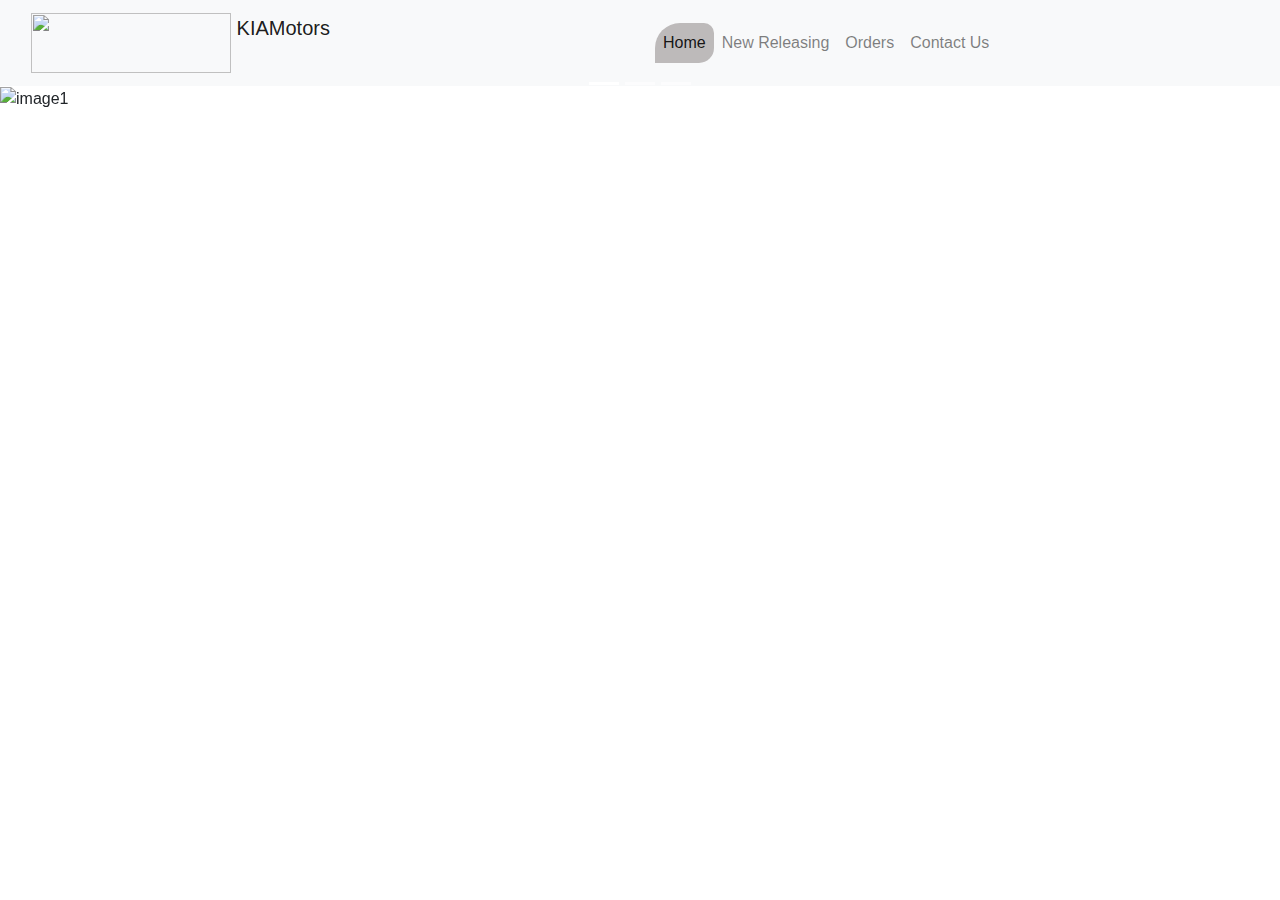
==== index.html @ 88935e15 "adding html css file" ====
<!DOCTYPE html>
<html lang="en">
<head>
    <meta charset="UTF-8">
    <meta http-equiv="X-UA-Compatible" content="IE=edge">
    <meta name="viewport" content="width=device-width, initial-scale=1.0">
    <link rel="stylesheet" href="https://maxcdn.bootstrapcdn.com/bootstrap/4.0.0/css/bootstrap.min.css" integrity="sha384-Gn5384xqQ1aoWXA+058RXPxPg6fy4IWvTNh0E263XmFcJlSAwiGgFAW/dAiS6JXm" crossorigin="anonymous">
    <link rel="stylesheet" href="/home/umairiqbal/HTML and CSS/style.css">
    <link rel="stylesheet" href="https://maxcdn.bootstrapcdn.com/bootstrap/4.5.2/css/bootstrap.min.css">
    <script src="https://ajax.googleapis.com/ajax/libs/jquery/3.5.1/jquery.min.js"></script>
    <script src="https://cdnjs.cloudflare.com/ajax/libs/popper.js/1.16.0/umd/popper.min.js"></script>
    <script src="https://maxcdn.bootstrapcdn.com/bootstrap/4.5.2/js/bootstrap.min.js"></script>

    <title>Motors</title>
</head>
<body>
    <nav class="navbar navbar-expand-lg navbar-light bg-light">
        <div class="container-fluid">
          <a class="navbar-brand" href="#">
            <img src="/home/umairiqbal/HTML and CSS/kia pictures/bwoyZt.png" alt="" width="200" height="60" class="d-inline-block align-top">
            KIAMotors
          </a>
        </div>
        <div class="container-fluid">
          
            <button class="navbar-toggler" type="button" data-bs-toggle="collapse" data-bs-target="#navbarNavAltMarkup" aria-controls="navbarNavAltMarkup" aria-expanded="false" aria-label="Toggle navigation">
              <span class="navbar-toggler-icon"></span>
            </button>
            <div class="collapse navbar-collapse" id="navbarNavAltMarkup">
              <div class="navbar-nav">
                <a class="nav-link active" aria-current="page" href="#" style="background-color: rgb(189, 186, 186);border-radius: 25px 10px 15px 0px ; ">Home</a>
                <a class="nav-link" href="#">New Releasing</a>
                <a class="nav-link" href="#">Orders</a>
                <a class="nav-link" href="#">Contact Us</a>
              </div>
            </div>
        </div>
    </nav>
    <div id="demo" class="carousel slide" data-ride="carousel">

      <!-- Indicators -->
      <ul class="carousel-indicators">
        <li data-target="#demo" data-slide-to="0" class="active"></li>
        <li data-target="#demo" data-slide-to="1"></li>
        <li data-target="#demo" data-slide-to="2"></li>
      </ul>
      
      <!-- The slideshow -->
      <div class="carousel-inner">
        <div class="carousel-item active">
          <img src="/home/umairiqbal/HTML and CSS/kia pictures/slider1.jpeg" alt="image1" width="1100" height="400">
        </div>
        <div class="carousel-item">
          <img src="/home/umairiqbal/HTML and CSS/kia pictures/slider2.jpeg" alt="Chicago" width="1100" height="400">
        </div>
        <div class="carousel-item">
          <img src="/home/umairiqbal/HTML and CSS/kia pictures/slider3.jpeg" alt="New York" width="1100" height="400">
        </div>
      </div>
      
      <!-- Left and right controls -->
      <a class="carousel-control-prev" href="#demo" data-slide="prev">
        <span class="carousel-control-prev-icon"></span>
      </a>
      <a class="carousel-control-next" href="#demo" data-slide="next">
        <span class="carousel-control-next-icon"></span>
      </a>
    </div>
</body>
</html>
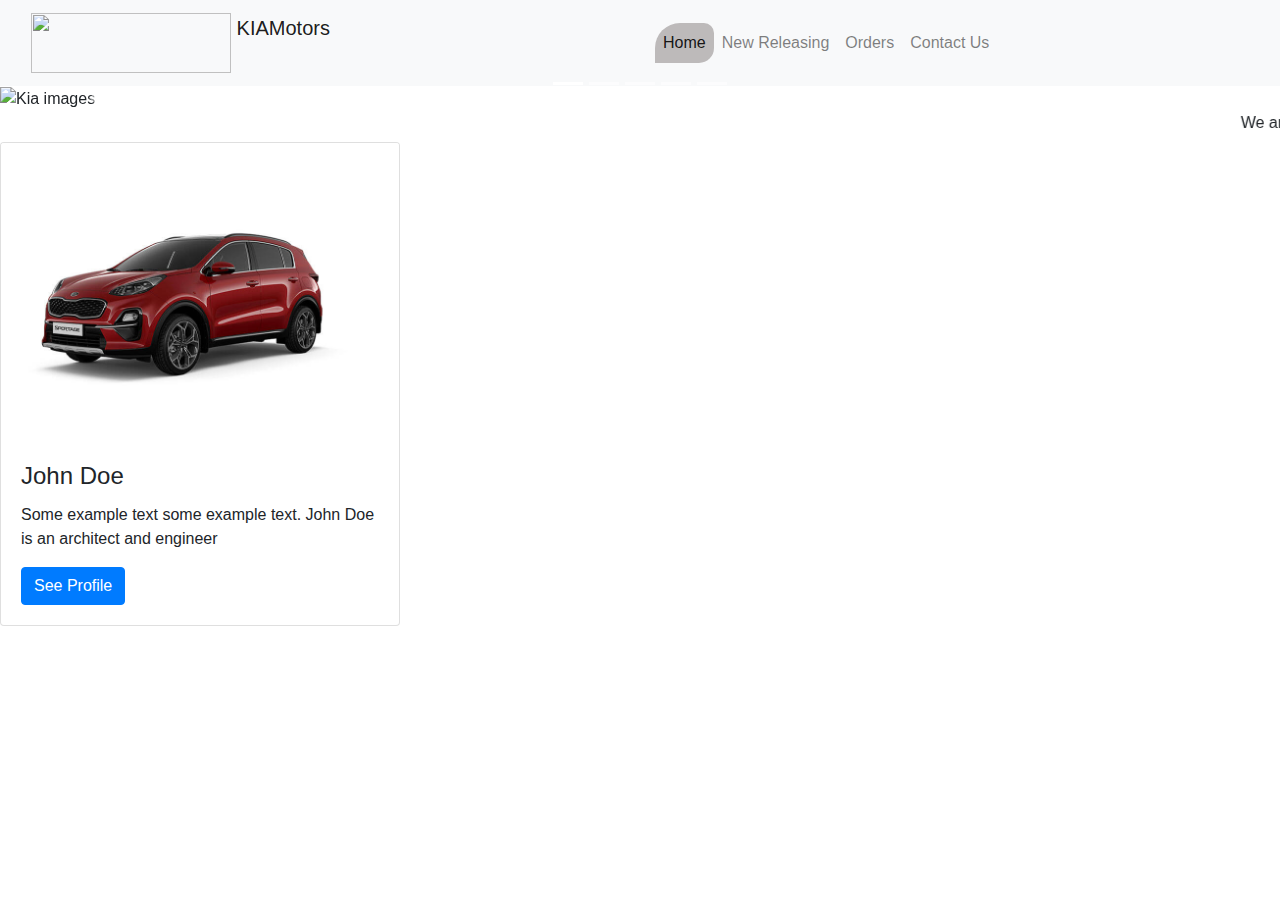
==== commit 5112104c: "updating files" ====
--- a/index.html
+++ b/index.html
@@ -43,18 +43,27 @@
         <li data-target="#demo" data-slide-to="0" class="active"></li>
         <li data-target="#demo" data-slide-to="1"></li>
         <li data-target="#demo" data-slide-to="2"></li>
+        <li data-target="#demo" data-slide-to="3"></li>
+        <li data-target="#demo" data-slide-to="4"></li>
       </ul>
       
       <!-- The slideshow -->
       <div class="carousel-inner">
         <div class="carousel-item active">
-          <img src="/home/umairiqbal/HTML and CSS/kia pictures/slider1.jpeg" alt="image1" width="1100" height="400">
+          <img src="/home/umairiqbal/HTML and CSS/kia pictures/slider3.jpeg" alt="Kia images" width="1100" height="400">
         </div>
         <div class="carousel-item">
-          <img src="/home/umairiqbal/HTML and CSS/kia pictures/slider2.jpeg" alt="Chicago" width="1100" height="400">
+          <img src="/home/umairiqbal/HTML and CSS/kia pictures/slider6.jpg" alt="car image" width="1100" height="400">
         </div>
         <div class="carousel-item">
-          <img src="/home/umairiqbal/HTML and CSS/kia pictures/slider3.jpeg" alt="New York" width="1100" height="400">
+          <img src="/home/umairiqbal/HTML and CSS/kia pictures/slider7.jpg" alt="New York" width="1100" height="400">
+        </div>
+        <div class="carousel-item">
+          <img src="/home/umairiqbal/HTML and CSS/kia pictures/slider8.jpg" alt="New York" width="1100" height="400">
+        </div>
+
+        <div class="carousel-item">
+          <img src="/home/umairiqbal/HTML and CSS/kia pictures/slider9.jpg" alt="New York" width="1100" height="400">
         </div>
       </div>
       
@@ -66,5 +75,24 @@
         <span class="carousel-control-next-icon"></span>
       </a>
     </div>
+    <div id="text-slider">
+      <marquee direction="left" onmouseover="this.stop()" onmouseout="this.start()" scrollamount="6">
+
+          <span>&nbsp;</span> We are the best Seller of Cars in Pakistan.<a href="#">More Details</a>
+          <span>&emsp;&emsp;&emsp;&emsp;&emsp;</span> Enjoy the Happy and Safe Ride with Us. <a href="#">More Details</a>
+      </marquee>
+    </div>
+    <div class="card" style="width:400px">
+      <img class="card-img-top" src="/kia pictures/sportage.jpg" alt="Card image" style="width:100%">
+      <div class="card-body">
+        <h4 class="card-title">John Doe</h4>
+        <p class="card-text">Some example text some example text. John Doe is an architect and engineer</p>
+        <a href="#" class="btn btn-primary">See Profile</a>
+      </div>
+    </div>
+    
+    
+    
+    
 </body>
 </html>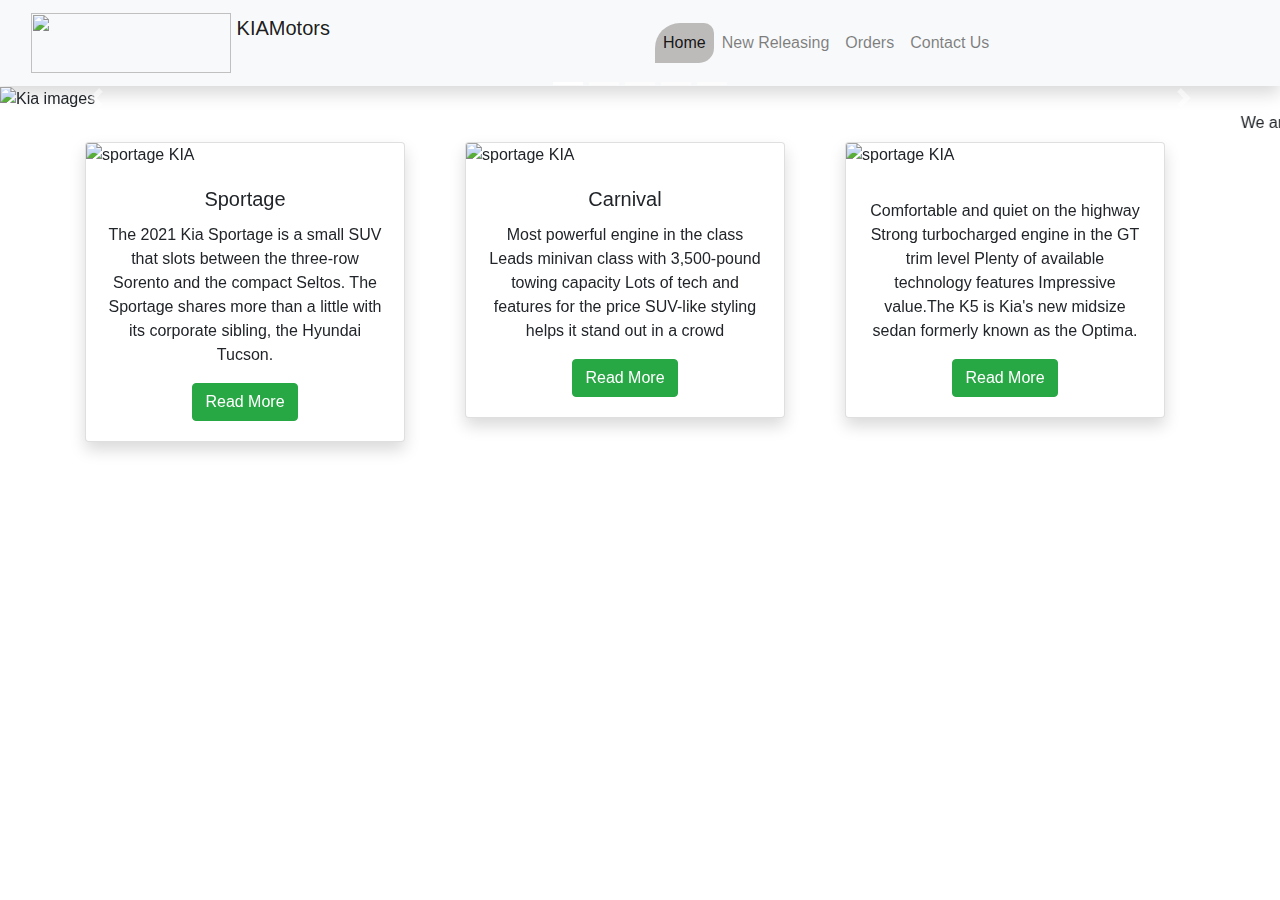
==== commit f13f19fe: "updating changes" ====
--- a/index.html
+++ b/index.html
@@ -14,7 +14,7 @@
     <title>Motors</title>
 </head>
 <body>
-    <nav class="navbar navbar-expand-lg navbar-light bg-light">
+    <nav class="navbar navbar-expand-lg navbar-light bg-light shadow">
         <div class="container-fluid">
           <a class="navbar-brand" href="#">
             <img src="/home/umairiqbal/HTML and CSS/kia pictures/bwoyZt.png" alt="" width="200" height="60" class="d-inline-block align-top">
@@ -82,17 +82,50 @@
           <span>&emsp;&emsp;&emsp;&emsp;&emsp;</span> Enjoy the Happy and Safe Ride with Us. <a href="#">More Details</a>
       </marquee>
     </div>
-    <div class="card" style="width:400px">
-      <img class="card-img-top" src="/kia pictures/sportage.jpg" alt="Card image" style="width:100%">
-      <div class="card-body">
-        <h4 class="card-title">John Doe</h4>
-        <p class="card-text">Some example text some example text. John Doe is an architect and engineer</p>
-        <a href="#" class="btn btn-primary">See Profile</a>
+    <div class="container">
+      <div class="row justify-content-center">
+        <div class="col-md-4">
+          <div class="card shadow" style="width: 20rem;">
+            <img src="https://media.ed.edmunds-media.com/kia/sportage/2020/oem/2020_kia_sportage_4dr-suv_sx-turbo_fq_oem_2_815.jpg" class="card-img-top" alt="sportage KIA">
+            <div class="card-body text-center">
+              <h5 class="card-title">Sportage</h5>
+              <p class="card-text">The 2021 Kia Sportage is a small SUV that slots between the three-row Sorento and the compact Seltos. The Sportage shares more than a little with its corporate sibling, the Hyundai Tucson.</p>
+              <a href="https://www.edmunds.com/kia/sportage/" class="btn btn-success">Read More</a>
+            </div>
+          </div>
+        </div>
+        <div class="col-md-4">
+          <div class="card shadow" style="width: 20rem;">
+            <img src="https://media.ed.edmunds-media.com/kia/carnival/2022/oem/2022_kia_carnival_passenger-minivan_sx-prestige_fq_oem_5_815.jpg" class="card-img-top" alt="sportage KIA">
+            <div class="card-body text-center">
+              <h5 class="card-title">Carnival</h5>
+              <p class="card-text">Most powerful engine in the class
+                Leads minivan class with 3,500-pound towing capacity
+                Lots of tech and features for the price
+                SUV-like styling helps it stand out in a crowd</p>
+              <a href="https://www.edmunds.com/kia/carnival/" class="btn btn-success">Read More</a>
+            </div>
+          </div>
+        </div>
+        <div class="col-md-4">
+          <div class="card shadow" style="width: 20rem;">
+            <img src="https://media.ed.edmunds-media.com/kia/k5/2021/oem/2021_kia_k5_sedan_ex_fq_oem_1_815.jpg" class="card-img-top" alt="sportage KIA">
+            <div class="card-body text-center">
+              <h5 class="card-title"></h5>
+              <p class="card-text">Comfortable and quiet on the highway
+                Strong turbocharged engine in the GT trim level
+                Plenty of available technology features
+                Impressive value.The K5 is Kia's new midsize sedan formerly known as the Optima.</p>
+              <a href="https://www.edmunds.com/kia/k5/" class="btn btn-success">Read More</a>
+            </div>
+          </div>
+        </div>
       </div>
     </div>
     
     
     
     
-</body>
+    
+  </body>
 </html>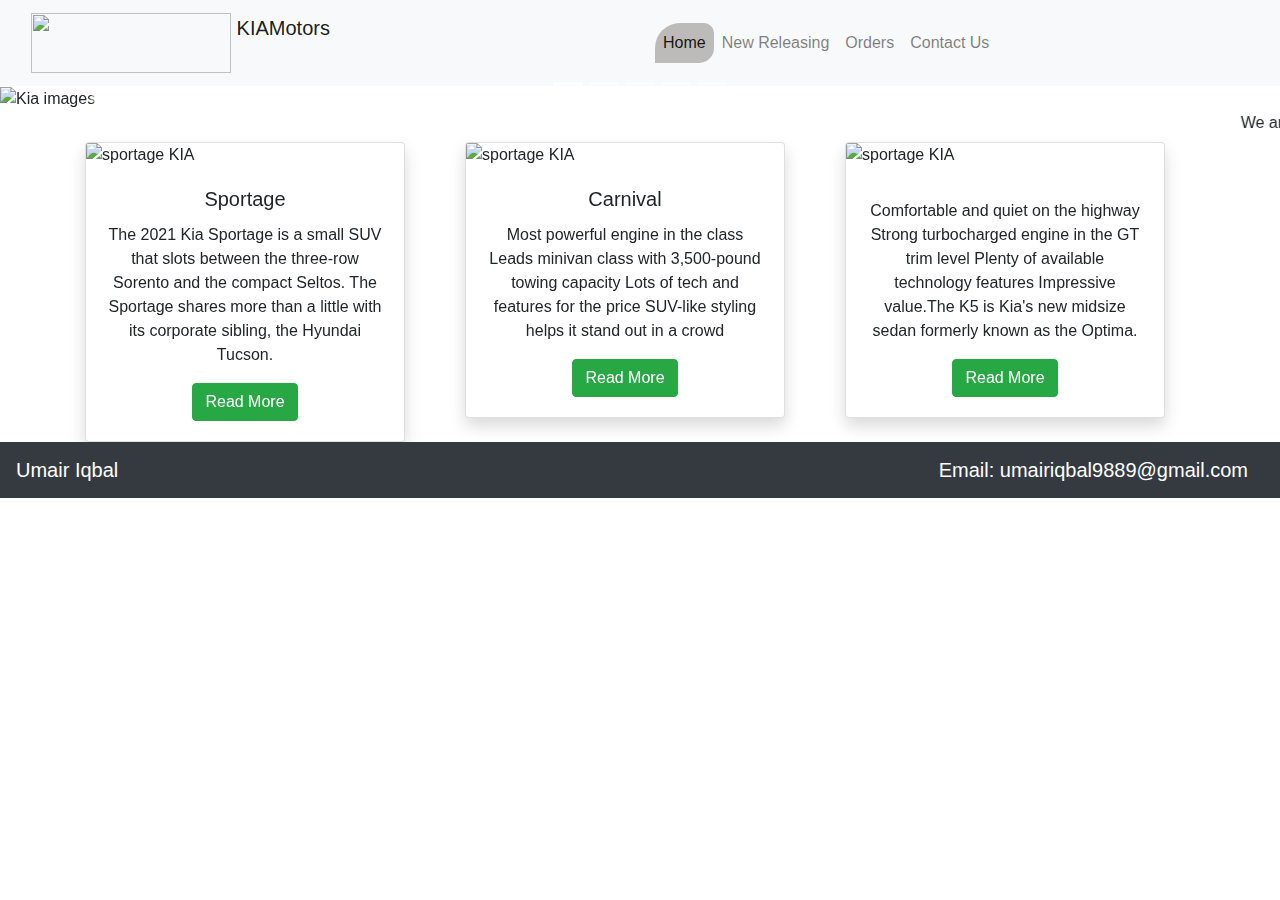
==== commit b1d0343a: "updating files" ====
--- a/index.html
+++ b/index.html
@@ -14,7 +14,7 @@
     <title>Motors</title>
 </head>
 <body>
-    <nav class="navbar navbar-expand-lg navbar-light bg-light shadow">
+    <nav class="navbar navbar-expand-lg navbar-light bg-light" >
         <div class="container-fluid">
           <a class="navbar-brand" href="#">
             <img src="/home/umairiqbal/HTML and CSS/kia pictures/bwoyZt.png" alt="" width="200" height="60" class="d-inline-block align-top">
@@ -122,6 +122,12 @@
         </div>
       </div>
     </div>
+    <div id="bottom-nav">
+      <nav class="navbar navbar-dark bg-dark">
+        <a class="navbar-brand" href="#">Umair Iqbal</a>
+        <a class="navbar-brand" href="#">Email: umairiqbal9889@gmail.com</a>
+      </nav>
+    </div>
     
     
     
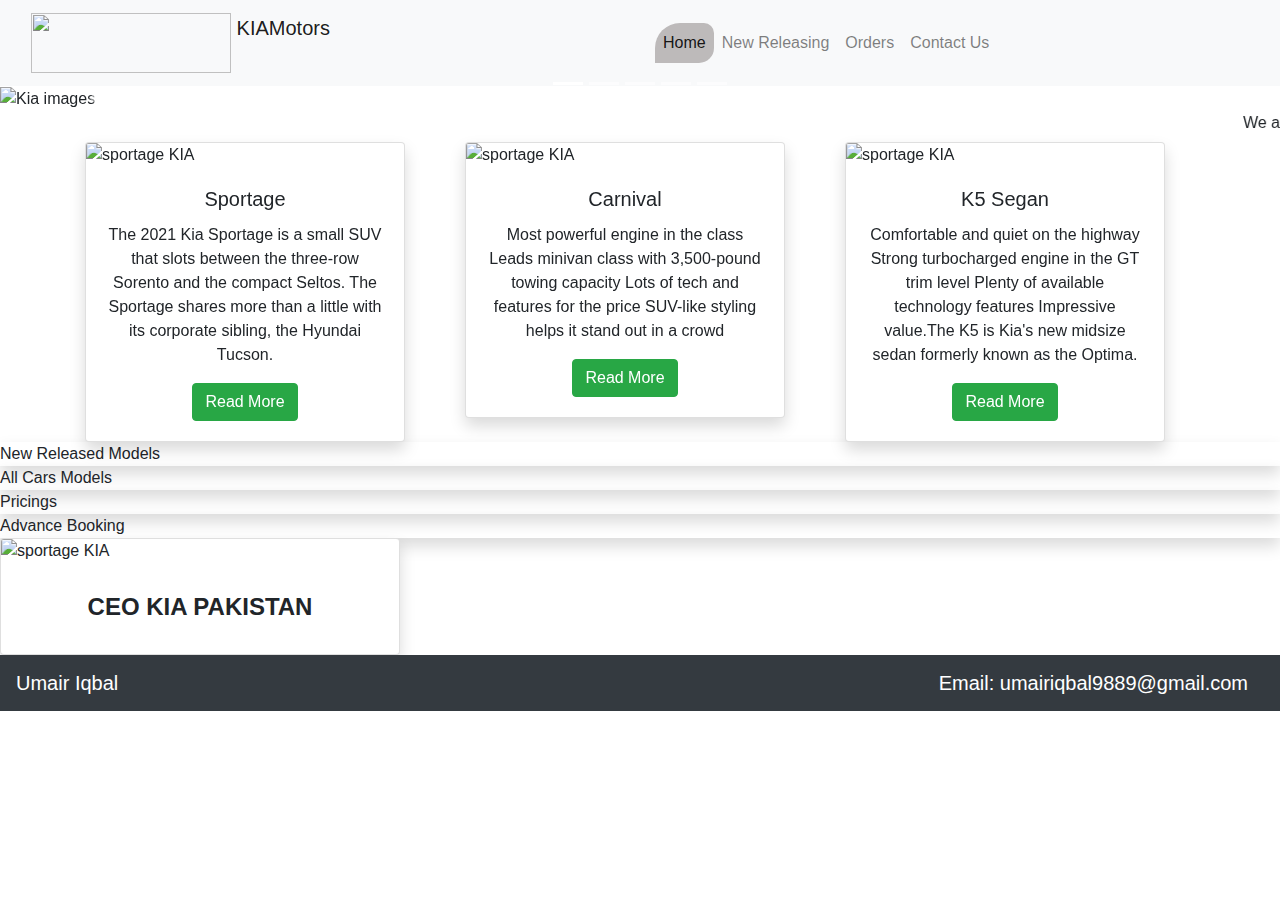
==== commit ad9de7e9: "updating changes" ====
--- a/index.html
+++ b/index.html
@@ -111,7 +111,7 @@
           <div class="card shadow" style="width: 20rem;">
             <img src="https://media.ed.edmunds-media.com/kia/k5/2021/oem/2021_kia_k5_sedan_ex_fq_oem_1_815.jpg" class="card-img-top" alt="sportage KIA">
             <div class="card-body text-center">
-              <h5 class="card-title"></h5>
+              <h5 class="card-title">K5 Segan</h5>
               <p class="card-text">Comfortable and quiet on the highway
                 Strong turbocharged engine in the GT trim level
                 Plenty of available technology features
@@ -120,6 +120,23 @@
             </div>
           </div>
         </div>
+      </div>
+    </div>
+
+    <div class="container-4">
+      <div class="left-div">
+        <div class="box4 shadow">New Released Models</div>
+        <div class="box4 shadow">All Cars Models</div>
+        <div class="box4 shadow">Pricings</div>
+        <div class="box4 shadow">Advance Booking</div>
+      </div>
+      <div class="right-div">
+        <div class="card shadow" style="width: 25rem;">
+          <img src="/home/umairiqbal/HTML and CSS/kia pictures/CEO.jpg" class="card-img-top" alt="sportage KIA">
+          <div class="card-body text-center">
+            <h5 class="card-title" style="font-size: x-large; padding-top: 10px; font-weight: bold;">CEO KIA PAKISTAN</h5>
+          </div>
+        </div>  
       </div>
     </div>
     <div id="bottom-nav">
